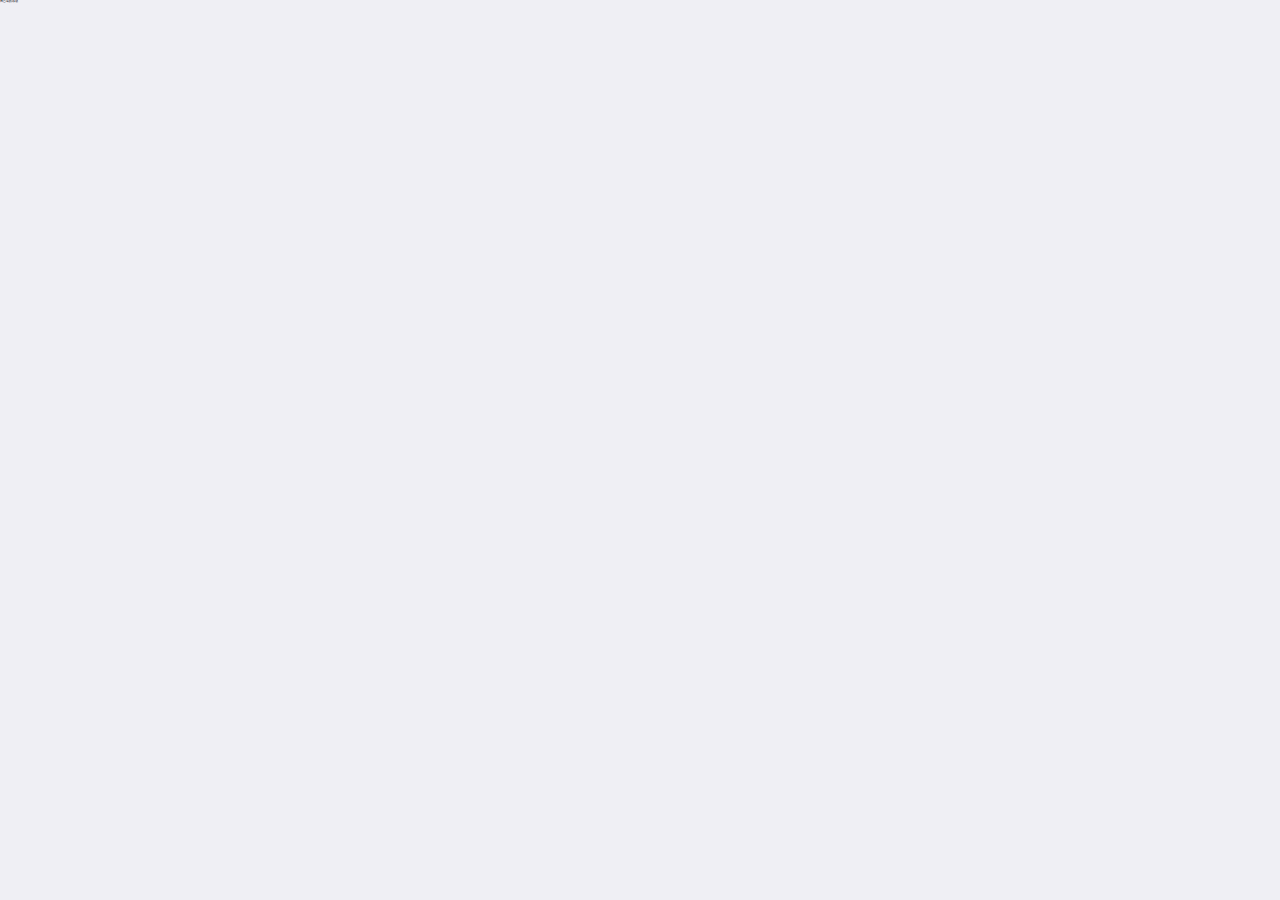
==== public/m/index.html @ 4866d403 "乐淘项目第一次提交1.0" ====
<!DOCTYPE html>
<html lang="en">
<head>
    <meta charset="UTF-8">
    <meta name="viewport" content="width=device-width, user-scalable=no, initial-scale=1.0, maximum-scale=1.0, minimum-scale=1.0, viewport-fit=cover">
    <meta http-equiv="X-UA-Compatible" content="ie=edge">
    <!-- 引入网页图标 -->
    <link rel="shortcut icon" href="favicon.ico" type="image/x-icon">
    <!-- 引入MUI的css文件 -->
    <link rel="stylesheet" href="./lib/mui/css/mui.css">
    <!-- 引入fontawesome字体图标库css -->
    <link rel="stylesheet" href="./lib/fontAwesome/css/font-awesome.min.css">
    <!-- 引入index的css -->
    <link rel="stylesheet" href="./less/index.css">
    <title>自己写的乐淘移动端</title>
</head>
<body>
    自己写的移动




    
    <script src="./lib/mui/js/mui.js"></script>
    <script src="./lib/zepto/zepto.min.js"></script>
    <script src="./lib/artTemplate/template-web.js"></script>
    <script src="./js/index.js"></script>
</body>
</html>
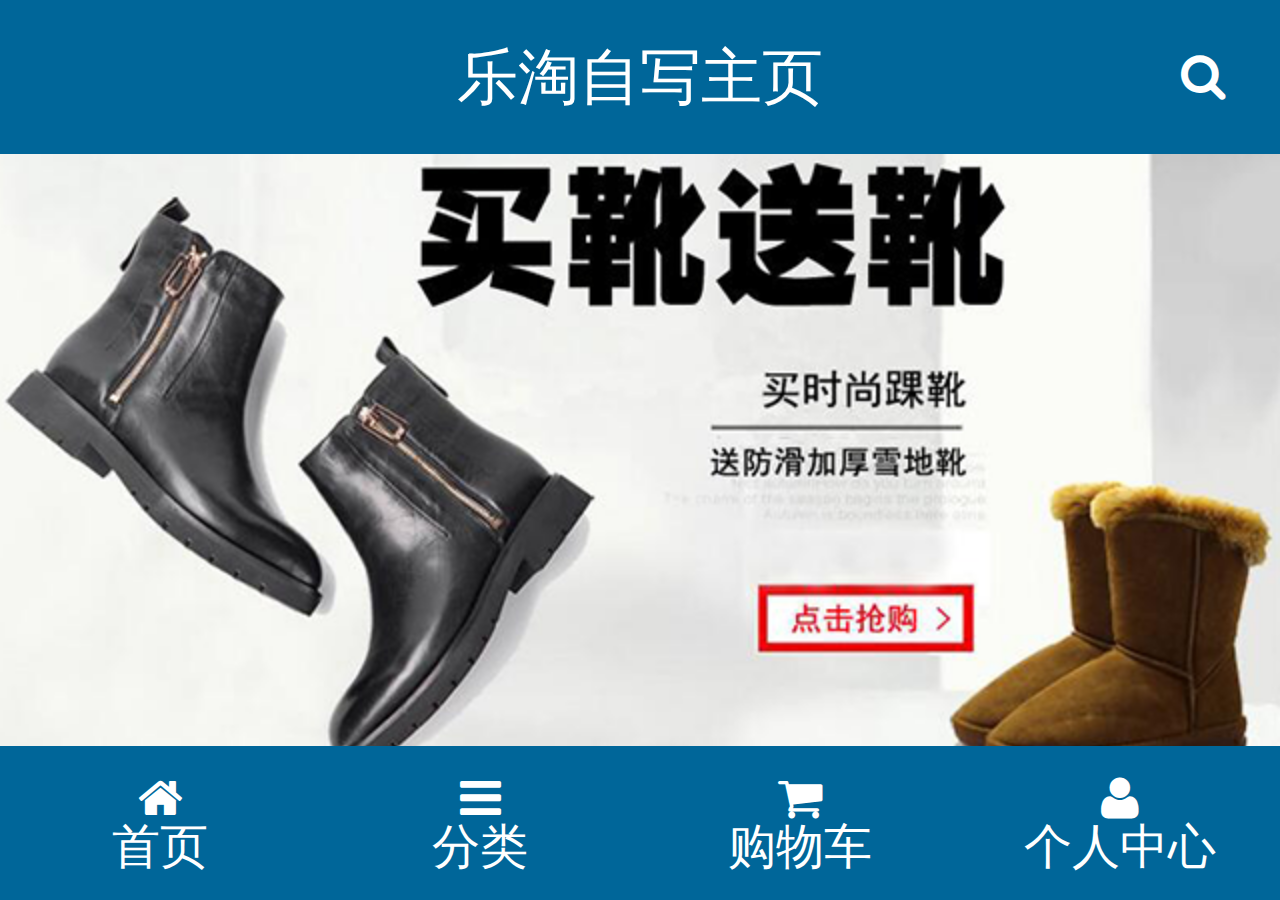
==== commit cd83dec7: "乐淘项目第二次提交2.0" ====
--- a/public/m/index.html
+++ b/public/m/index.html
@@ -8,6 +8,8 @@
     <link rel="shortcut icon" href="favicon.ico" type="image/x-icon">
     <!-- 引入MUI的css文件 -->
     <link rel="stylesheet" href="./lib/mui/css/mui.css">
+    <!-- 引入swiper轮播图插件css -->
+    <link rel="stylesheet" href="./lib/swiper/css/swiper.min.css">
     <!-- 引入fontawesome字体图标库css -->
     <link rel="stylesheet" href="./lib/fontAwesome/css/font-awesome.min.css">
     <!-- 引入index的css -->
@@ -15,15 +17,192 @@
     <title>自己写的乐淘移动端</title>
 </head>
 <body>
-    自己写的移动
-
-
-
-
-    
+    <!-- 头部区域 -->
+    <header id="header">
+        <div class="left">
+
+        </div>
+        <div class="center">
+            <h4>乐淘自写主页</h4>
+        </div>
+        <div class="right">
+            <i class="fa fa-search"></i>
+        </div>
+    </header>
+    <!-- 主体区域 -->
+    <main id="main">
+        <!-- 区域滚动 -->
+        <div class="mui-scroll-wrapper">
+            <div class="mui-scroll">
+                <!--这里放置真实显示的DOM内容-->
+                <!-- 轮播图区域 -->
+                <section id="slide" class="swiper-container">
+                    <!-- mui轮播图 -->
+                    <!--<div class="mui-slider">
+                                <div class="mui-slider-group mui-slider-loop">
+                                    支持循环 需要重复图片节点 最后一张图
+                                    <div class="mui-slider-item mui-slider-item-duplicate"><a href="#"><img src="./images/banner4.png" ></a></div>
+                                    <div class="mui-slider-item"><a href="#"><img src="./images/banner1.png" ></a></div>
+                                    <div class="mui-slider-item"><a href="#"><img src="./images/banner2.png" ></a></div>
+                                    <div class="mui-slider-item"><a href="#"><img src="./images/banner3.png" ></a></div>
+                                    <div class="mui-slider-item"><a href="#"><img src="./images/banner4.png" ></a></div>
+                                    支持循环 需要重复图片节点 第一张图 
+                                    <div class="mui-slider-item mui-slider-item-duplicate"><a href="#"><img src="./images/banner1.png" ></a></div>
+                                </div>
+                                <div class="mui-slider-indicator">
+                                    <div class="mui-indicator mui-active"></div>
+                                    <div class="mui-indicator"></div>
+                                    <div class="mui-indicator"></div>
+                                    <div class="mui-indicator"></div>
+                                </div>
+                            </div> -->
+                    <!-- swiper轮播图 -->
+                    <div class="swiper-wrapper">
+                        <div class="swiper-slide"><a href="#"><img src="./images/banner1.png" alt=""></a></div>
+                        <div class="swiper-slide"><a href="#"><img src="./images/banner2.png" alt=""></a></div>
+                        <div class="swiper-slide"><a href="#"><img src="./images/banner3.png" alt=""></a></div>
+                        <div class="swiper-slide"><a href="#"><img src="./images/banner4.png" alt=""></a></div>
+                    </div>
+                    <div class="swiper-pagination"></div>
+                </section>
+                <!-- 导航区域 -->
+                <nav class="nav">
+                    <div class="mui-row">
+                        <div class="mui-col-xs-4"><a href="#"><img src="./images/nav1.png" alt=""></a></div>
+                        <div class="mui-col-xs-4"><a href="#"><img src="./images/nav2.png" alt=""></a></div>
+                        <div class="mui-col-xs-4"><a href="#"><img src="./images/nav3.png" alt=""></a></div>
+                        <div class="mui-col-xs-4"><a href="#"><img src="./images/nav4.png" alt=""></a></div>
+                        <div class="mui-col-xs-4"><a href="#"><img src="./images/nav5.png" alt=""></a></div>
+                        <div class="mui-col-xs-4"><a href="#"><img src="./images/nav6.png" alt=""></a></div>
+                    </div>
+                </nav>
+                <!-- 广告区域 -->
+                <section class="banner">
+                    <div class="mui-row">
+                        <div class="mui-col-xs-8 left">
+                            <a href="#">
+                                <img src="./images/active1.png">
+                                <img src="./images/active2.png">
+                            </a>
+                            <a href="#">
+                                <img src="./images/active4.png">
+                                <img src="./images/active5.png">
+                            </a>
+                        </div>
+                        <div class="mui-col-xs-4 right">
+                            <a href="#">
+                                <img src="./images/active3.png">
+                            </a>
+                        </div>
+                    </div>
+                </section>
+                <!-- 品牌专区 -->
+                <section class="brand">
+                    <div class="title">
+                        <a href="#">
+                            <img src="./images/title0.png" alt="">
+                        </a>
+                    </div>
+                    <div class="content">
+                        <div class="mui-row">
+                            <div class="mui-col-xs-3"><a href="#"><img src="./images/brand1.png" alt=""></a></div>
+                            <div class="mui-col-xs-3"><a href="#"><img src="./images/brand2.png" alt=""></a></div>
+                            <div class="mui-col-xs-3"><a href="#"><img src="./images/brand3.png" alt=""></a></div>
+                            <div class="mui-col-xs-3"><a href="#"><img src="./images/brand4.png" alt=""></a></div>
+                            <div class="mui-col-xs-3"><a href="#"><img src="./images/brand5.png" alt=""></a></div>
+                            <div class="mui-col-xs-3"><a href="#"><img src="./images/brand6.png" alt=""></a></div>
+                            <div class="mui-col-xs-3"><a href="#"><img src="./images/brand7.png" alt=""></a></div>
+                            <div class="mui-col-xs-3"><a href="#"><img src="./images/brand8.png" alt=""></a></div>
+                        </div>
+                    </div>
+                </section>
+                <!-- 运动专区 -->
+                <section class="sport">
+                    <div class="title">
+                        <a href="#">
+                            <img src="./images/title1.png" alt="">
+                        </a>
+                    </div>
+                    <div class="content">
+                        <div class="mui-row">
+                            <div class="mui-col-xs-6"><a href="#"><img src="http://134.175.175.137:80/picture//website/ff80808157ffc1c2015800534d4c0000/2017/0073a2aafb8d430c81cfb1e18ae0144b.jpg"
+                                        alt=""></a></div>
+                            <div class="mui-col-xs-6"><a href="#"><img src="http://134.175.175.137:80/picture//website/ff80808157ffc1c2015800534d4c0000/2017/a9c7f59e3d3b4c368698a9e3f8b53381.jpg"
+                                        alt=""></a></div>
+                            <div class="mui-col-xs-6"><a href="#"><img src="http://134.175.175.137:80/picture//website/ff80808157ffc1c2015800534d4c0000/2017/6fbe1493ce3844fcbb324028596d3056.jpg"
+                                        alt=""></a></div>
+                            <div class="mui-col-xs-6"><a href="#"><img src="http://134.175.175.137:80/picture//website/ff80808157ffc1c2015800534d4c0000/2017/7674392872c340c08fa9a0ea18bf51ec.jpg"
+                                        alt=""></a></div>
+                        </div>
+                    </div>
+                </section>
+                <!-- 女士专区 -->
+                <section class="women">
+                    <div class="title">
+                        <a href="#">
+                            <img src="./images/title2.png" alt="">
+                        </a>
+                    </div>
+                    <div class="content">
+                        <div class="mui-row">
+                            <div class="mui-col-xs-6"><a href="#"><img src="http://134.175.175.137:80/picture//website/ff80808157ffc1c2015800534d4c0000/2017/790517678b4b4ffab303446be16f7d46.jpg"
+                                        alt=""></a></div>
+                            <div class="mui-col-xs-6"><a href="#"><img src="http://134.175.175.137:80/picture//website/ff80808157ffc1c2015800534d4c0000/2017/31597dbead05430f948dde868ce57d13.jpg"
+                                        alt=""></a></div>
+                            <div class="mui-col-xs-6"><a href="#"><img src="http://134.175.175.137:80/picture//website/ff80808157ffc1c2015800534d4c0000/2017/064875750f354d629c90963148190703.jpg"
+                                        alt=""></a></div>
+                            <div class="mui-col-xs-6"><a href="#"><img src="http://134.175.175.137:80/picture//website/ff80808157ffc1c2015800534d4c0000/2017/8a69ab3c40f04f41ac8b49c0c85685fa.jpg"
+                                        alt=""></a></div>
+                        </div>
+                    </div>
+                </section>
+                <!-- 男士专区 -->
+                <section class="man">
+                    <div class="title">
+                        <a href="#">
+                            <img src="./images/title3.png" alt="">
+                        </a>
+                    </div>
+                    <div class="content">
+                        <div class="mui-row">
+                            <div class="mui-col-xs-6"><a href="#"><img src="http://134.175.175.137:80/picture//website/ff80808157ffc1c2015800534d4c0000/2018/4f50937ff9124ded9c1e990b9471a9a5.jpg"
+                                        alt=""></a></div>
+                            <div class="mui-col-xs-6"><a href="#"><img src="http://134.175.175.137:80/picture//website/ff80808157ffc1c2015800534d4c0000/2017/af957558a8ac4123ab9632e0ab95e6ba.jpg"
+                                        alt=""></a></div>
+                            <div class="mui-col-xs-6"><a href="#"><img src="http://134.175.175.137:80/picture//website/ff80808157ffc1c2015800534d4c0000/2017/f8051f6c87b34163a896f35cac6c33f2.jpg"
+                                        alt=""></a></div>
+                            <div class="mui-col-xs-6"><a href="#"><img src="http://134.175.175.137:80/picture//website/ff80808157ffc1c2015800534d4c0000/2018/ec2a17374cc74edeb3f3fea429ceb2e7.jpg"
+                                        alt=""></a></div>
+                        </div>
+                    </div>
+                </section>
+            </div>
+        </div>
+
+    </main>
+    <!-- 底部区域 -->
+    <footer id="footer">
+        <div class="mui-row">
+            <div class="mui-col-xs-3"><a href="index.html" class="active"><i class="fa fa-home"></i><span>首页</span></a></div>
+            <div class="mui-col-xs-3"><a href="category.html"><i class="fa fa-bars"></i><span>分类</span></a></div>
+            <div class="mui-col-xs-3"><a href="cart.html"><i class="fa fa-shopping-cart"></i><span>购物车</span></a></div>
+            <div class="mui-col-xs-3"><a href="user.html"><i class="fa fa-user"></i><span>个人中心</span></a></div>
+        </div>
+    </footer>
+
+
+
+
+
+    <!-- 引入mui的js -->
     <script src="./lib/mui/js/mui.js"></script>
+    <!-- 引入zepto的js -->
     <script src="./lib/zepto/zepto.min.js"></script>
+    <!-- 引入模版插件js -->
     <script src="./lib/artTemplate/template-web.js"></script>
+    <!-- 引入swiper轮播图插件js -->
+    <script src="./lib/swiper/js/swiper.min.js"></script>
+    <!-- 引入index.js -->
     <script src="./js/index.js"></script>
 </body>
 </html>--- a/public/m/less/index.css
+++ b/public/m/less/index.css
@@ -0,0 +1,154 @@
+html {
+  font-size: 26.66667vw;
+}
+body {
+  font-size: .14rem;
+}
+h1,
+h2,
+h3,
+h4,
+h5,
+h6 {
+  margin: 0;
+}
+img {
+  vertical-align: middle;
+}
+/* 头部区域 */
+#header {
+  width: 100%;
+  position: fixed;
+  top: 0;
+  left: 0;
+  z-index: 10;
+  display: flex;
+  background-color: #006699;
+  color: #fff;
+}
+#header .left {
+  width: .45rem;
+  height: .45rem;
+}
+#header .center {
+  flex: 1;
+  text-align: center;
+  line-height: .45rem;
+}
+#header .center h4 {
+  line-height: .45rem;
+  font-weight: normal;
+}
+#header .right {
+  width: .45rem;
+  height: .45rem;
+  text-align: center;
+  line-height: .45rem;
+}
+/* 主体区域 */
+#main {
+  padding: 45px 0;
+  height: 100vh;
+  position: relative;
+}
+#main .mui-scroll-wrapper {
+  position: relative;
+  height: 100%;
+}
+/* 底部区域 */
+#footer {
+  width: 100%;
+  position: fixed;
+  bottom: 0;
+  left: 0;
+  z-index: 10;
+  background-color: #006699;
+}
+#footer a {
+  display: flex;
+  height: .45rem;
+  color: #fff;
+  flex-direction: column;
+  justify-content: center;
+  align-items: center;
+}
+#footer a span {
+  line-height: 1;
+}
+/* 主体区域开始 */
+#main {
+  /* 轮播图区域开始 */
+  /* 轮播图区域结束 */
+  /* 导航区域开始 */
+  /* 导航区域结束 */
+  /* 广告区域开始 */
+  /* 广告区域结束 */
+  /* 品牌 运动 男士 女士专区 开始 */
+  /* 品牌 运动 男士 女士专区 结束 */
+}
+#main #slide .swiper-wrapper .swiper-slide a {
+  display: block;
+}
+#main #slide .swiper-wrapper .swiper-slide a img {
+  width: 100%;
+}
+#main #slide .swiper-pagination .swiper-pagination-bullet-active {
+  background-color: #fff;
+}
+#main .nav {
+  padding: .1rem;
+}
+#main .nav .mui-row div a {
+  display: block;
+}
+#main .nav .mui-row div a img {
+  width: 100%;
+}
+#main .banner {
+  padding: .1rem;
+}
+#main .banner .left a {
+  display: flex;
+}
+#main .banner .left a img {
+  width: 50%;
+  height: 1.2rem;
+}
+#main .banner .right a {
+  display: block;
+}
+#main .banner .right a img {
+  width: 100%;
+  height: 2.4rem;
+}
+#main .brand,
+#main .sport,
+#main .women,
+#main .man {
+  padding: .1rem;
+}
+#main .brand .title a,
+#main .sport .title a,
+#main .women .title a,
+#main .man .title a {
+  display: block;
+}
+#main .brand .title a img,
+#main .sport .title a img,
+#main .women .title a img,
+#main .man .title a img {
+  width: 100%;
+}
+#main .brand .content .mui-row a,
+#main .sport .content .mui-row a,
+#main .women .content .mui-row a,
+#main .man .content .mui-row a {
+  display: block;
+}
+#main .brand .content .mui-row a img,
+#main .sport .content .mui-row a img,
+#main .women .content .mui-row a img,
+#main .man .content .mui-row a img {
+  width: 100%;
+}
+/* 主体区域结束 */
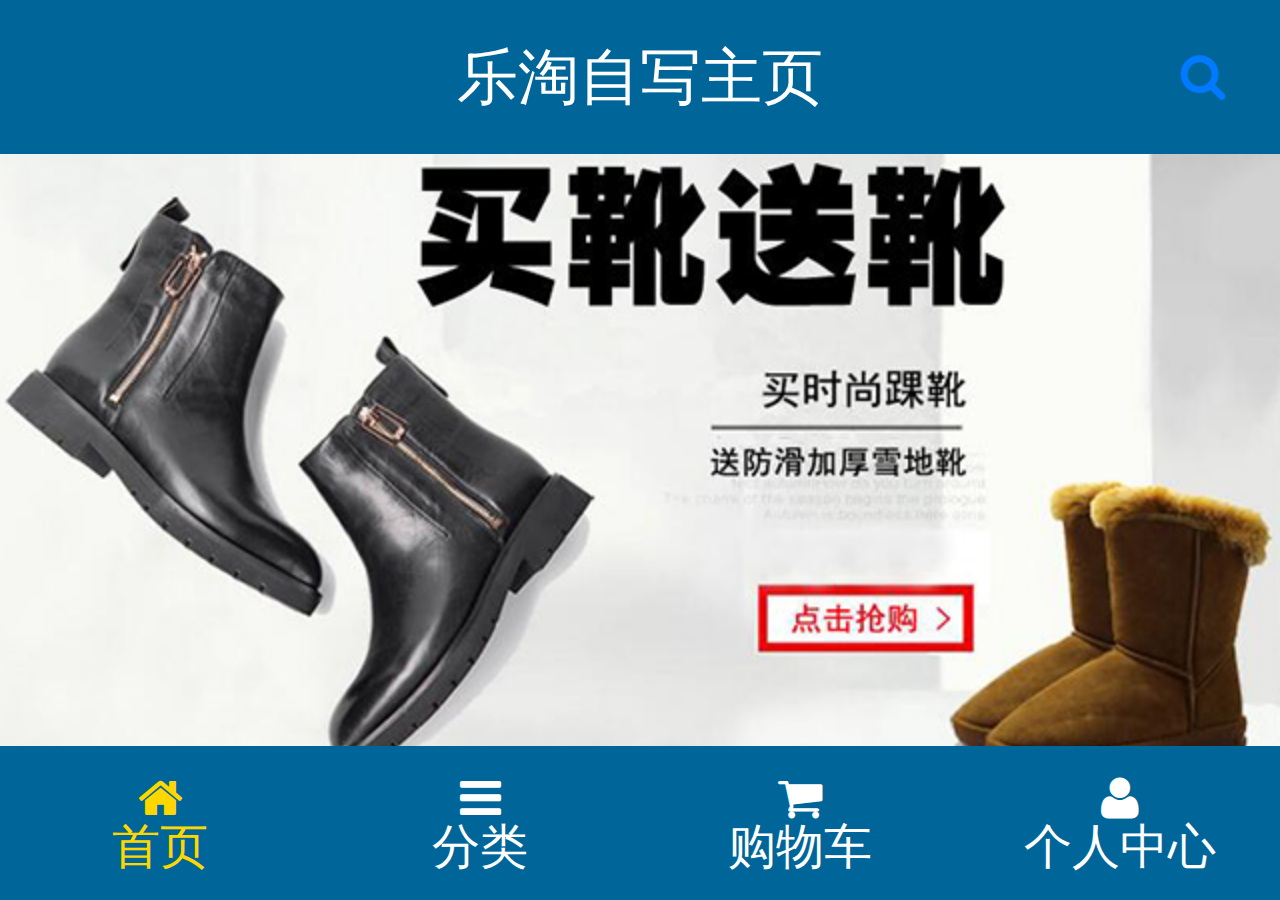
==== commit 9e55f042: "乐淘项目第三次提交3.0" ====
--- a/public/m/index.html
+++ b/public/m/index.html
@@ -26,7 +26,7 @@
             <h4>乐淘自写主页</h4>
         </div>
         <div class="right">
-            <i class="fa fa-search"></i>
+            <a class="fa fa-search" href="search.html"></a>
         </div>
     </header>
     <!-- 主体区域 -->
--- a/public/m/less/index.css
+++ b/public/m/less/index.css
@@ -15,7 +15,7 @@
 img {
   vertical-align: middle;
 }
-/* 头部区域 */
+/* 头部区域开始 */
 #header {
   width: 100%;
   position: fixed;
@@ -45,7 +45,8 @@
   text-align: center;
   line-height: .45rem;
 }
-/* 主体区域 */
+/* 头部区域结束 */
+/* 主体区域开始 */
 #main {
   padding: 45px 0;
   height: 100vh;
@@ -55,7 +56,8 @@
   position: relative;
   height: 100%;
 }
-/* 底部区域 */
+/* 主体区域结束 */
+/* 底部区域开始 */
 #footer {
   width: 100%;
   position: fixed;
@@ -75,6 +77,10 @@
 #footer a span {
   line-height: 1;
 }
+#footer a.active {
+  color: gold;
+}
+/* 底部区域结束 */
 /* 主体区域开始 */
 #main {
   /* 轮播图区域开始 */
